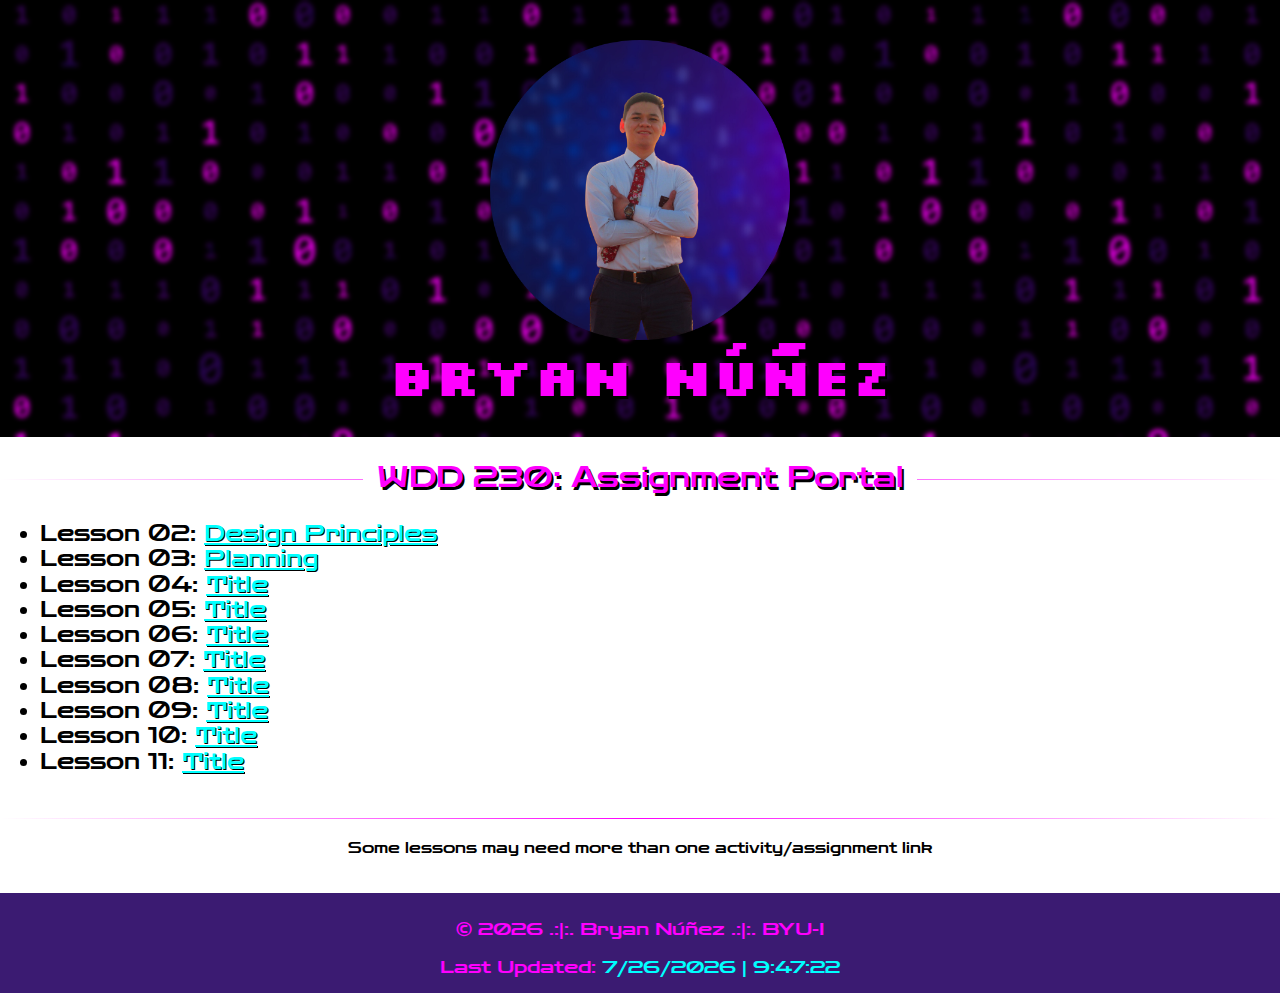
==== index.html @ 72cf85b4 "Link changed" ====
<!DOCTYPE html>
<html lang="en">
<head>
    <meta charset="UTF-8">
    <meta http-equiv="X-UA-Compatible" content="IE=edge">
    <meta name="viewport" content="width=device-width, initial-scale=1.0">
    <link rel="stylesheet" href="styles/normalize.css">
    <link rel="stylesheet" href="styles/medium.css">
    <link rel="stylesheet" href="styles/styles.css">
    <title>Bryan A. Nuñez Alejandre | WDD 230: Assignment Portal</title>
</head>
<body>
    <div id="content">
        <header>
            <div id="name-pic">
                <div id="blur">
                    <div id="container">
                        <img src="images/me_rounded.png" alt="Bryan Nuñez (me)" class="my-picture">
                        <h1>Bryan Núñez</h1>
                    </div>
                </div>
            </div>
        </header>
        <div id="main">
            <div class="title">
                <hr class="hr-text" data-content="WDD 230: Assignment Portal">
                <!-- <h2>WDD 230: Assignment Portal</h2> -->
            </div>
            <section id="assignments">
                <ul>
                    <li>Lesson 02: <a href="lesson2/design-principles.html">Design Principles</a></li>
                    <li>Lesson 03: <a href="lesson3">Planning</a></li>
                    <li>Lesson 04: <a>Title</a></li>
                    <li>Lesson 05: <a>Title</a></li>
                    <li>Lesson 06: <a>Title</a></li>
                    <li>Lesson 07: <a>Title</a></li>
                    <li>Lesson 08: <a>Title</a></li>
                    <li>Lesson 09: <a>Title</a></li>
                    <li>Lesson 10: <a>Title</a></li>
                    <li>Lesson 11: <a>Title</a></li>
                </ul>
            </section>
            <hr class="hr-text">
            <section id="msg"><p>Some lessons may need more than one activity/assignment link</p></section>
        </div>
        <footer>
            <p>&copy; <span id="year"></span> .:|:. Bryan Núñez .:|:. BYU-I</p>
            <p>Last Updated: <span id="last-modify">Testing</span></p>
        </footer>
    </div>
    <script src="scripts/scripts.js"></script>
</body>
</html>
---- styles/medium.css ----
@media only screen and (max-width: 800px) {
    .hr-text {
        margin: 20px;
    }
    #msg {
        padding: 10px;
    }
    #assignments {
        padding: 20px;
    }

    /* LESSON 2 */
    #lesson2-main {
        display: flex;
    }

    /* #rule1 {
        grid-column: 1/2;
        grid-row: 1/2;
    }
    #rule2 {
        grid-column: 2/3;
        grid-row: 1/2;
    }
    #rule3 {
        grid-column: 1/3;
        grid-row: 2/3;
    } */
}
---- styles/styles.css ----
/* Fonts */
@import url('https://fonts.googleapis.com/css2?family=Cutive+Mono&family=Orbitron&family=Silkscreen&family=Zen+Dots&display=swap');

:root {
  /* Fonts */
  --heading-font: 'Silkscreen', cursive;
  --paragraph-font: 'Zen Dots', monospace;

  /* Colors */
  --black: #000000;
  --dark-blue: #3B1B72;
  --light-blue: #00FFFF;
  --pink: #FE00FE;
}

body {
    background-color: white;
    font-family: var(--paragraph-font);
    font-size: 22px;
    margin: 0;
    padding: 0;
}

#content {
    margin-top: -20px;
}

h1, h2, h4 {
    font-family: var(--heading-font);
    color: var(--pink);
    text-shadow: 2px 3px var(--black);
}

h3 {
    font-family: var(--heading-font);
    color: var(--pink);
    text-shadow: 2px 1px var(--black);
}

header {
    display:inline;
    /* align-items: center; */
    text-align: center;
    font-size: 1.2em;
}

#name-pic {
    background-image: url(../images/bin_background.png);
    background-attachment: fixed;
    /* border-radius: 40px; */
}

#blur {
    backdrop-filter: blur(2.5px);
    /* border-radius: 41px; */
}

#container {
    margin: 20px;
    padding: 30px;
}

header h1 {
    margin-top: 0px;
    margin-bottom: 0px;
}

.my-picture {
    width: 300px;
    margin-top: 10px;
}


/* .title {
    text-align: center;
} */

.hr-text {
    font-size: 1.3em;
    font-family: var(--paragraph-font);
    text-shadow: 2px 3px var(--black);
    text-align: center;
    position: relative;
    border: 0;
    height: 1.5em;
    margin: 0px;
}
    
.hr-text:before {
      content: '';
      background: linear-gradient(to right, transparent, var(--pink), transparent);
      position: absolute;
      left: 0;
      top: 50%;
      width: 100%;
      height: 1px;
}

.hr-text:after {
      content: attr(data-content);
      position: relative;
      display: inline-block;
      color: black;

      padding: 0 .5em;
      line-height: 1.5em;
      color: var(--pink);
      background-color: white;
}

a {
    color: var(--light-blue);
    text-decoration: underline;
    text-shadow: 1px 1px black;
}

#msg {
    text-align: center;
    font-size: 0.7em;
}

#msg p {
    margin: 0px;
}

footer {
    background-color: var(--dark-blue);
    font-size: .8em;
    text-align: center;
    color: var(--pink);
    padding: 10px;
    margin-top: 35px;
    display: block;
    /* justify-content: center;
    align-items: center; */
    height: 80px;
}

#last-modify {
    color: var(--light-blue);
}

/* LESSON 2 */
.header {
    background-color: var(--dark-blue);
    padding: 10px;
    text-align: center;
    box-shadow: 8px 8px 8px #0000008a;
}

.header h1, .header h2 {
    margin: 5px;
}

#lesson2-main {
    display: grid;
    grid-template-columns: 1fr 1fr 1fr;
}

.rule-section {
    background-color: #00ffff31;
    margin: 4%;
    border-radius: 10px;
    box-shadow: 4px 4px 4px #0000008a;
}

.rule-section h3 {
    background-color: #3B1B72;
    margin: 0px;
    padding: 0.5em;
    border-top-left-radius: 10px;
    border-top-right-radius: 10px;
}

.section-content {
    font-size: 0.8em;
    padding: 15px;
}

.rule-image {
    width: 100%;
    margin-top: 15px;
    border: 2px solid var(--dark-blue);
    border-radius: 8px;
}
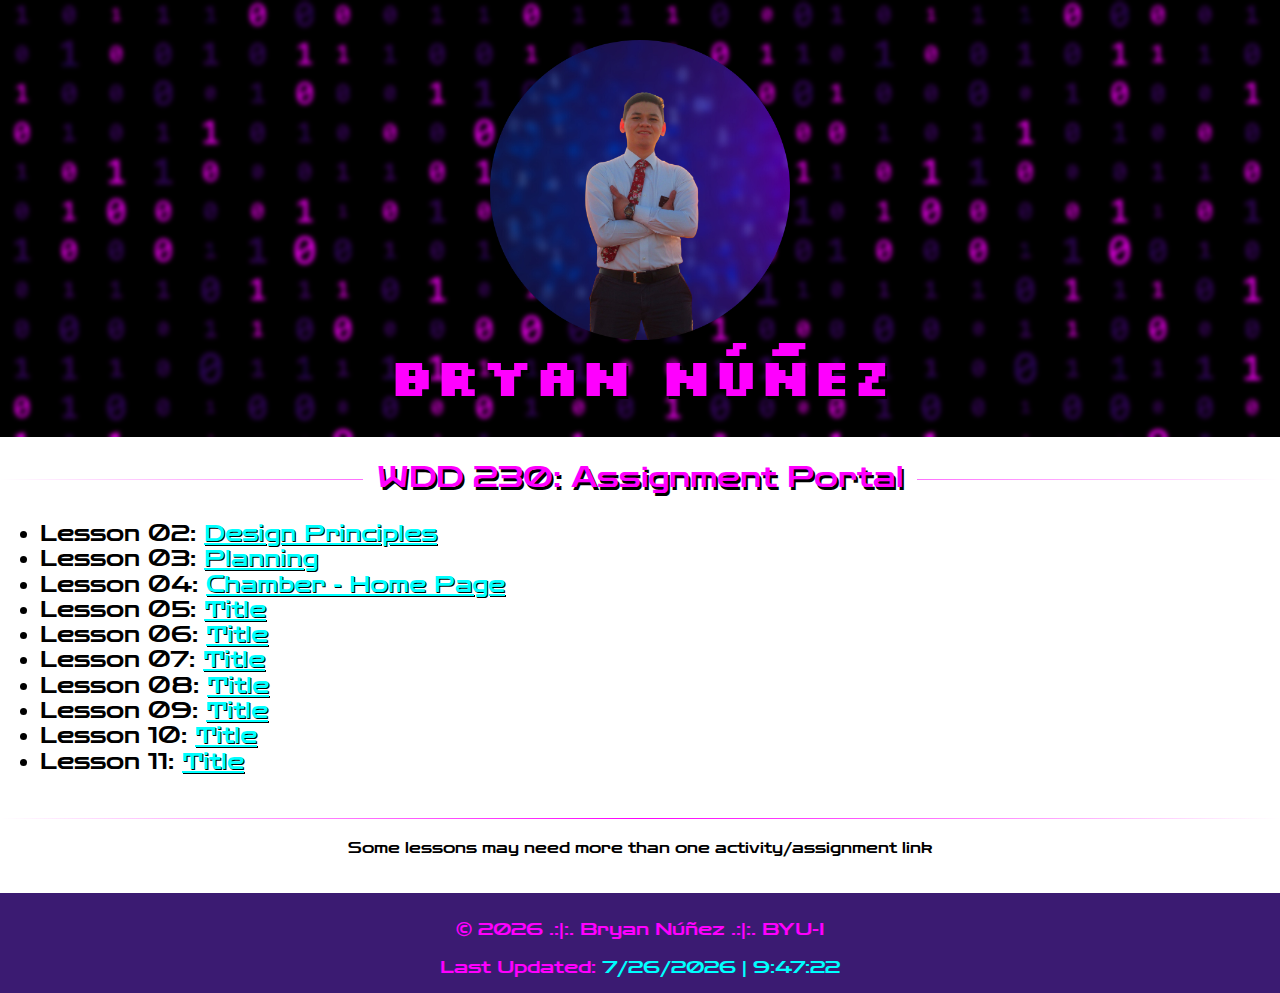
==== commit 09b0c085: "link added" ====
--- a/index.html
+++ b/index.html
@@ -7,6 +7,7 @@
     <link rel="stylesheet" href="styles/normalize.css">
     <link rel="stylesheet" href="styles/medium.css">
     <link rel="stylesheet" href="styles/styles.css">
+    <link rel="icon" href="/wdd230/images/me_rounded.png">
     <title>Bryan A. Nuñez Alejandre | WDD 230: Assignment Portal</title>
 </head>
 <body>
@@ -30,7 +31,7 @@
                 <ul>
                     <li>Lesson 02: <a href="lesson2/design-principles.html">Design Principles</a></li>
                     <li>Lesson 03: <a href="lesson3">Planning</a></li>
-                    <li>Lesson 04: <a>Title</a></li>
+                    <li>Lesson 04: <a href="chamber/index.html">Chamber - Home Page</a></li>
                     <li>Lesson 05: <a>Title</a></li>
                     <li>Lesson 06: <a>Title</a></li>
                     <li>Lesson 07: <a>Title</a></li>
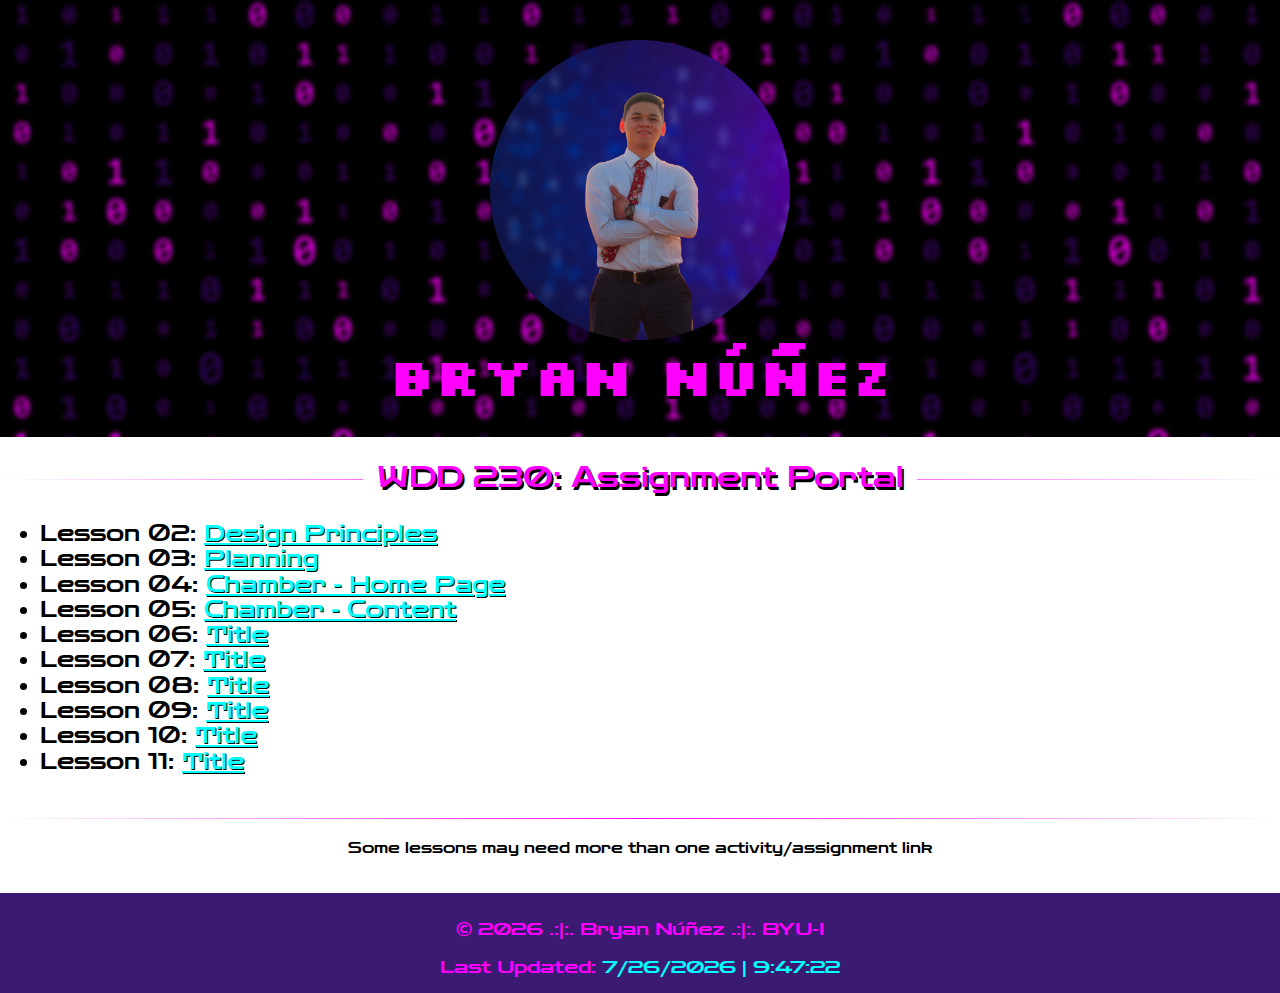
==== commit b8997e0f: "changes" ====
--- a/index.html
+++ b/index.html
@@ -32,7 +32,7 @@
                     <li>Lesson 02: <a href="lesson2/design-principles.html">Design Principles</a></li>
                     <li>Lesson 03: <a href="lesson3">Planning</a></li>
                     <li>Lesson 04: <a href="chamber/index.html">Chamber - Home Page</a></li>
-                    <li>Lesson 05: <a>Title</a></li>
+                    <li>Lesson 05: <a href="chamber/index.html">Chamber - Content</a></li>
                     <li>Lesson 06: <a>Title</a></li>
                     <li>Lesson 07: <a>Title</a></li>
                     <li>Lesson 08: <a>Title</a></li>
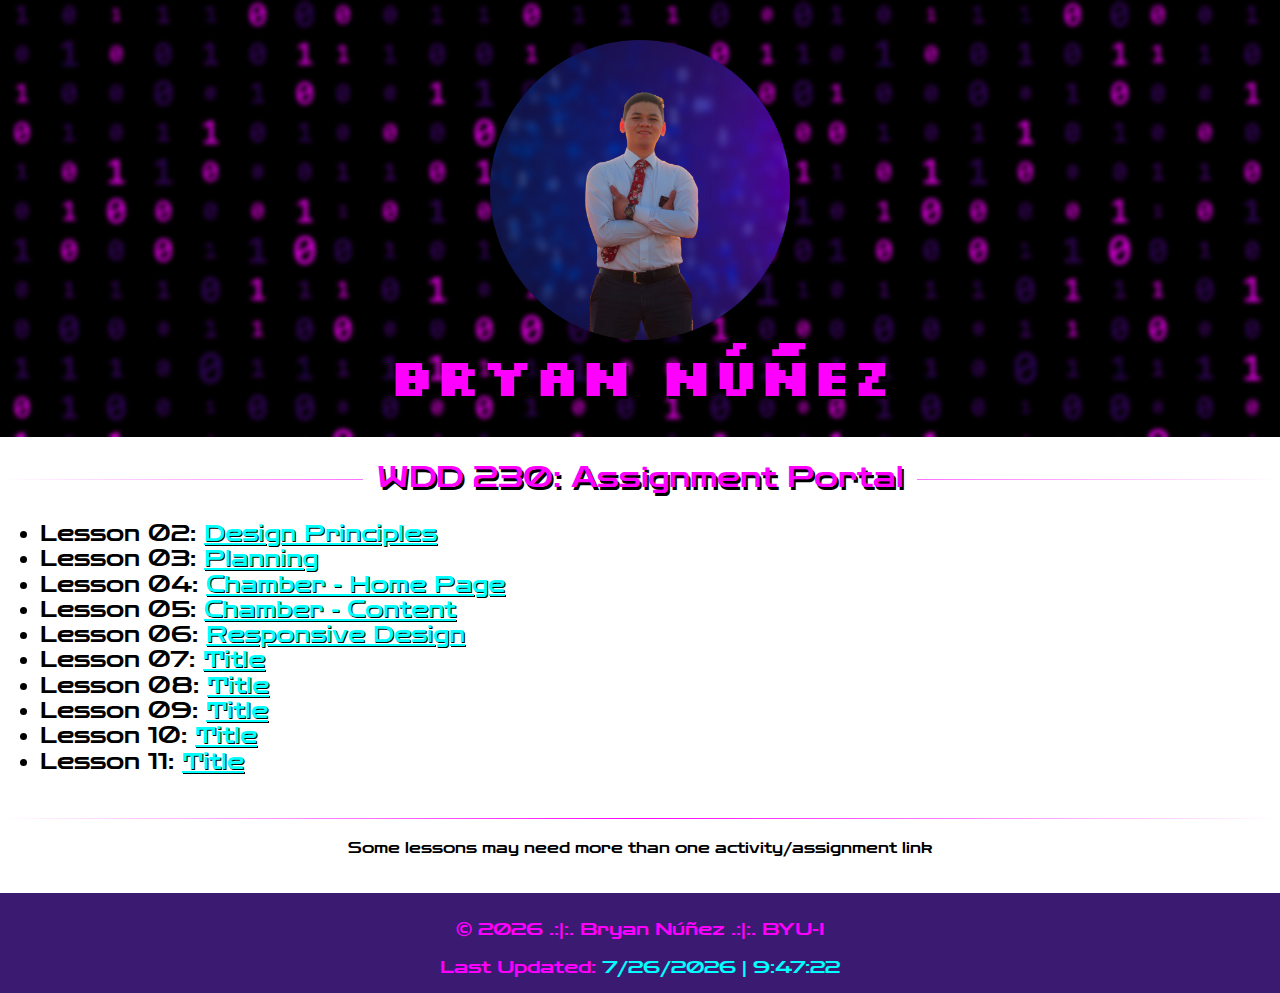
==== commit cf503b71: "Week 6 completed" ====
--- a/index.html
+++ b/index.html
@@ -33,7 +33,7 @@
                     <li>Lesson 03: <a href="lesson3">Planning</a></li>
                     <li>Lesson 04: <a href="chamber/index.html">Chamber - Home Page</a></li>
                     <li>Lesson 05: <a href="chamber/index.html">Chamber - Content</a></li>
-                    <li>Lesson 06: <a>Title</a></li>
+                    <li>Lesson 06: <a href="chamber/index.html">Responsive Design</a></li>
                     <li>Lesson 07: <a>Title</a></li>
                     <li>Lesson 08: <a>Title</a></li>
                     <li>Lesson 09: <a>Title</a></li>
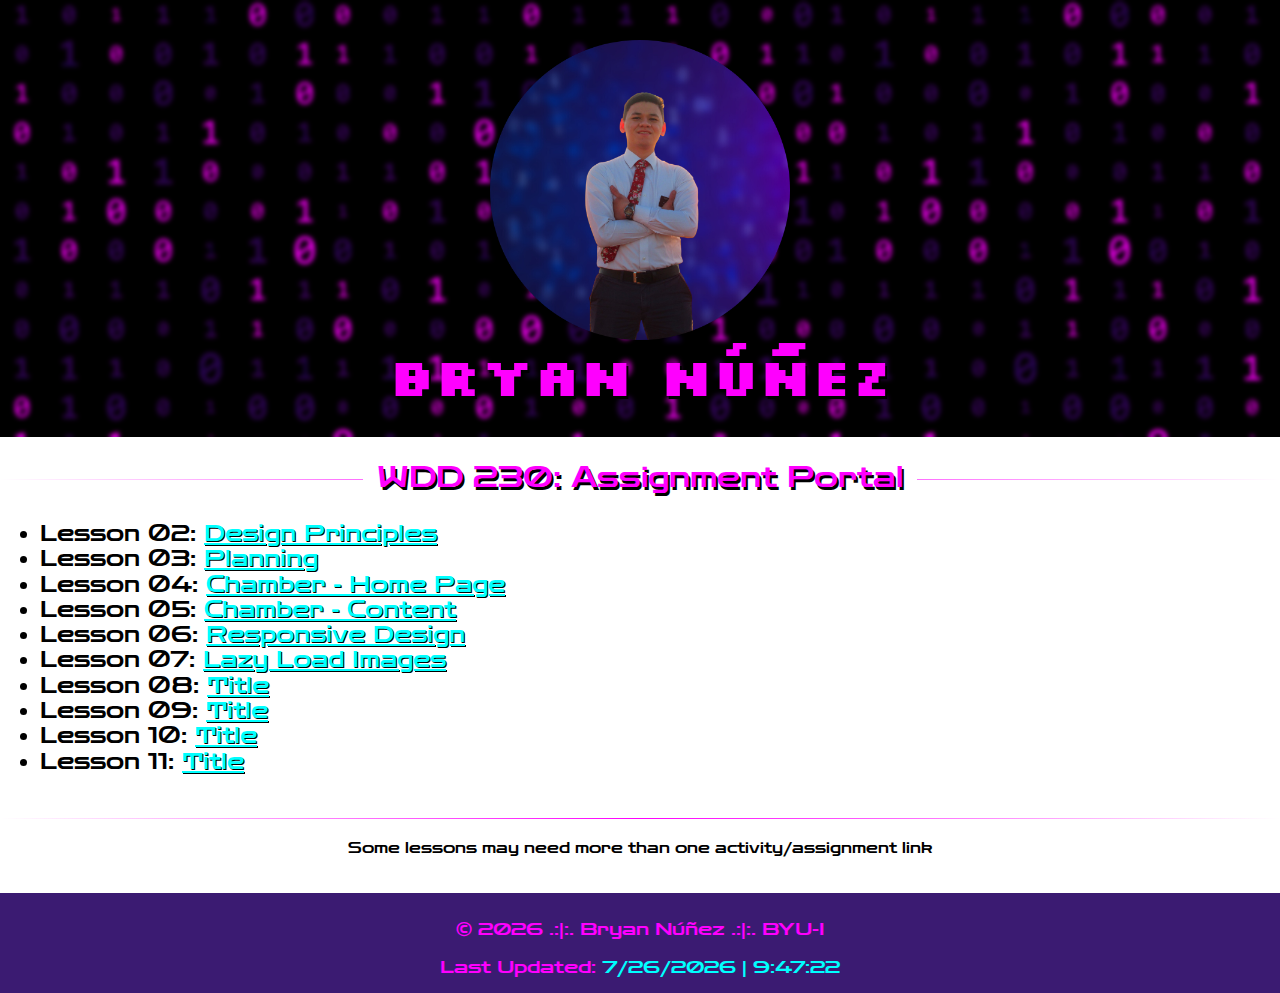
==== commit c15b1696: "lazy load link added to portal" ====
--- a/index.html
+++ b/index.html
@@ -34,7 +34,7 @@
                     <li>Lesson 04: <a href="chamber/index.html">Chamber - Home Page</a></li>
                     <li>Lesson 05: <a href="chamber/index.html">Chamber - Content</a></li>
                     <li>Lesson 06: <a href="chamber/index.html">Responsive Design</a></li>
-                    <li>Lesson 07: <a>Title</a></li>
+                    <li>Lesson 07: <a href="lesson7/lazyload.html">Lazy Load Images</a></li>
                     <li>Lesson 08: <a>Title</a></li>
                     <li>Lesson 09: <a>Title</a></li>
                     <li>Lesson 10: <a>Title</a></li>
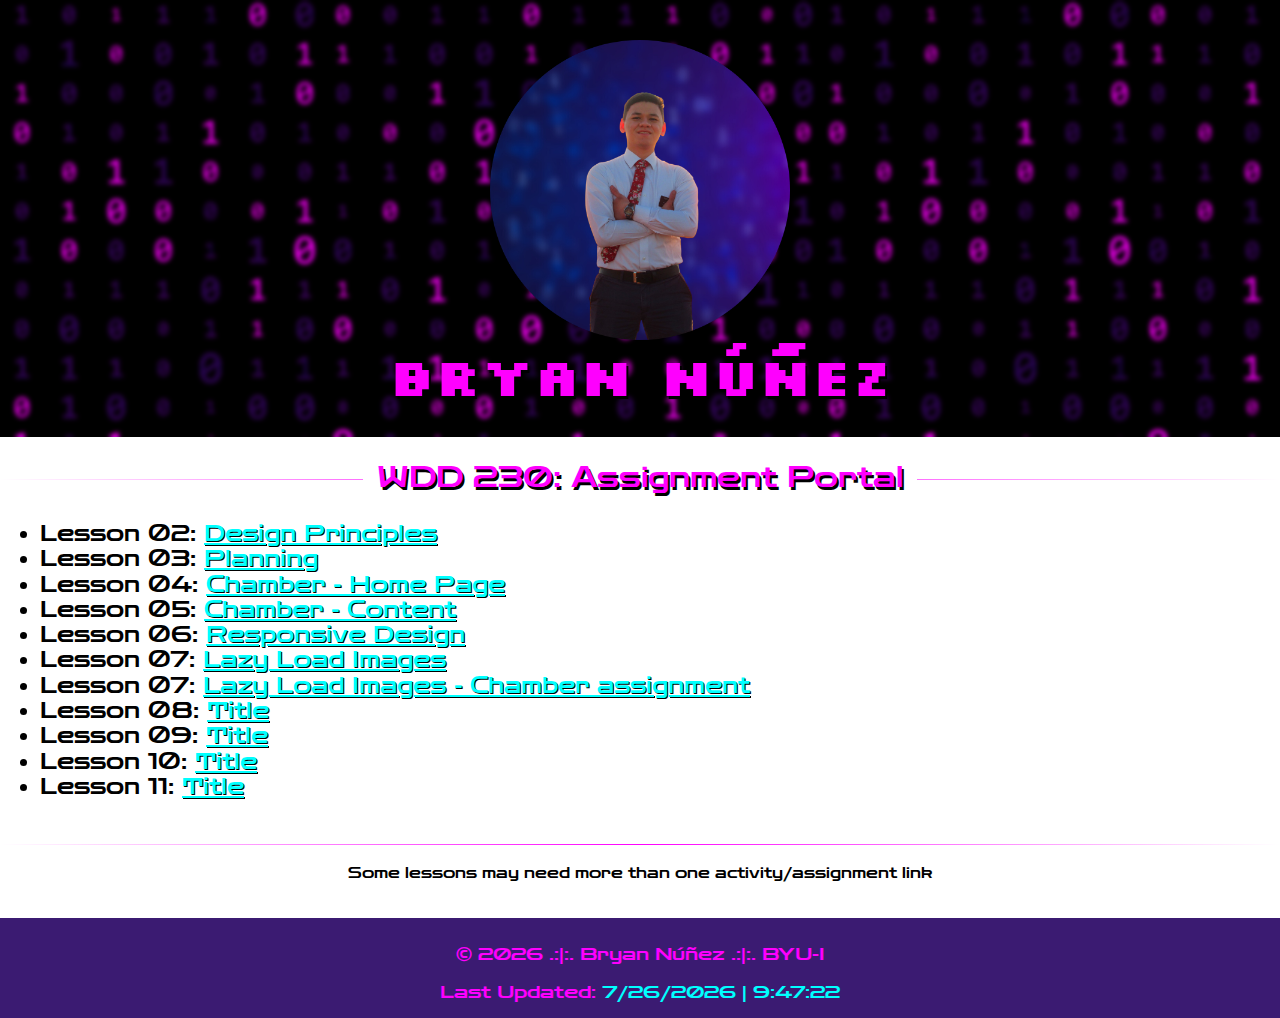
==== commit f314d8fa: "Discover page, week 7 lazy load images completed" ====
--- a/index.html
+++ b/index.html
@@ -35,6 +35,7 @@
                     <li>Lesson 05: <a href="chamber/index.html">Chamber - Content</a></li>
                     <li>Lesson 06: <a href="chamber/index.html">Responsive Design</a></li>
                     <li>Lesson 07: <a href="lesson7/lazyload.html">Lazy Load Images</a></li>
+                    <li>Lesson 07: <a href="chamber/discover.html">Lazy Load Images - Chamber assignment</a></li>
                     <li>Lesson 08: <a>Title</a></li>
                     <li>Lesson 09: <a>Title</a></li>
                     <li>Lesson 10: <a>Title</a></li>
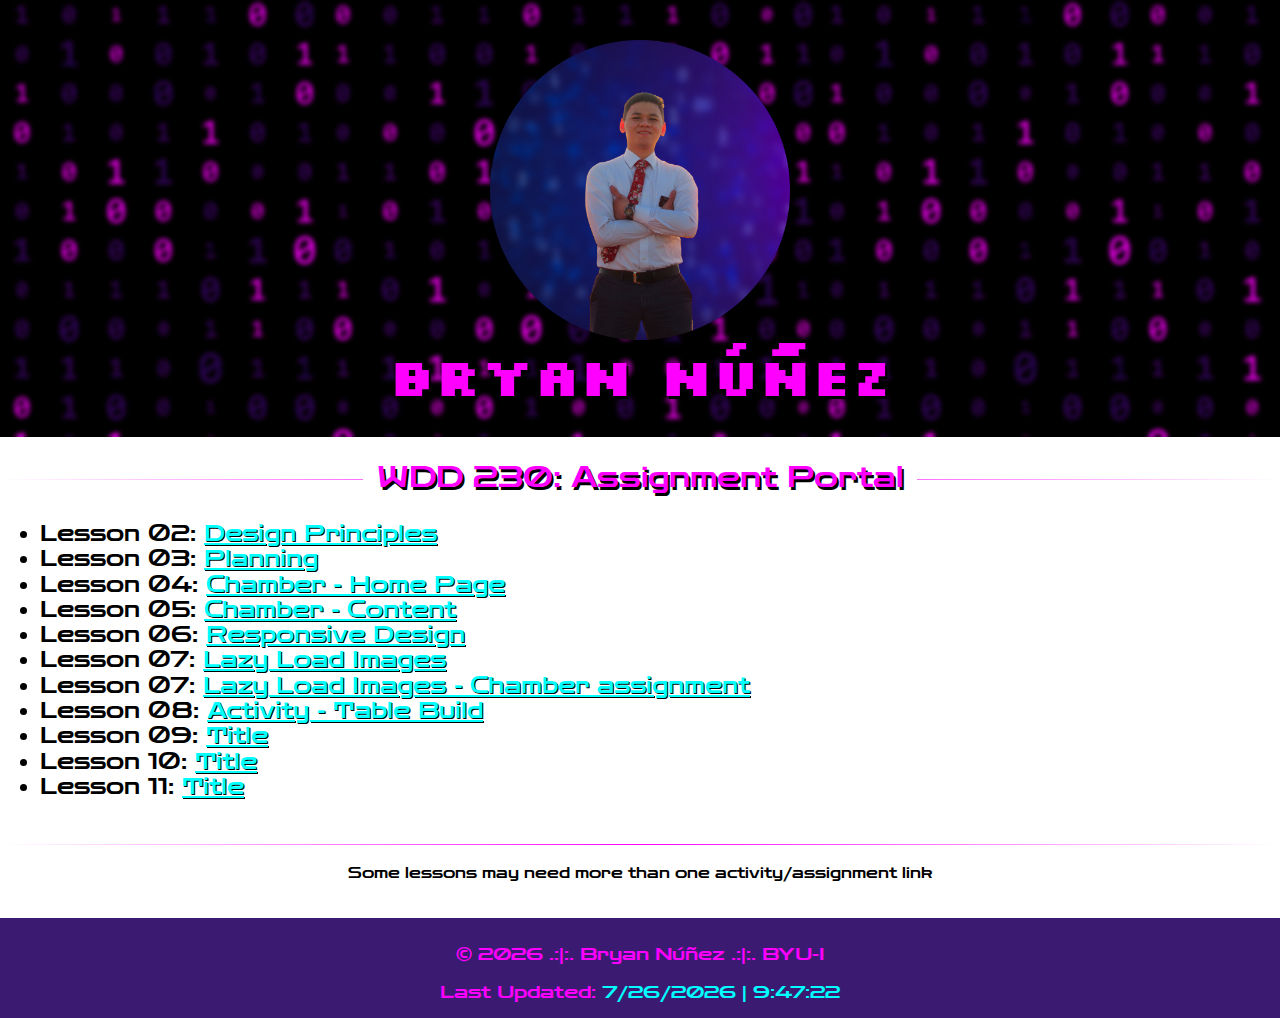
==== commit 72c92c3a: "W08 Activity: Table Build completed" ====
--- a/index.html
+++ b/index.html
@@ -36,7 +36,7 @@
                     <li>Lesson 06: <a href="chamber/index.html">Responsive Design</a></li>
                     <li>Lesson 07: <a href="lesson7/lazyload.html">Lazy Load Images</a></li>
                     <li>Lesson 07: <a href="chamber/discover.html">Lazy Load Images - Chamber assignment</a></li>
-                    <li>Lesson 08: <a>Title</a></li>
+                    <li>Lesson 08: <a href="lesson8/tablebuild.html">Activity - Table Build</a></li>
                     <li>Lesson 09: <a>Title</a></li>
                     <li>Lesson 10: <a>Title</a></li>
                     <li>Lesson 11: <a>Title</a></li>
